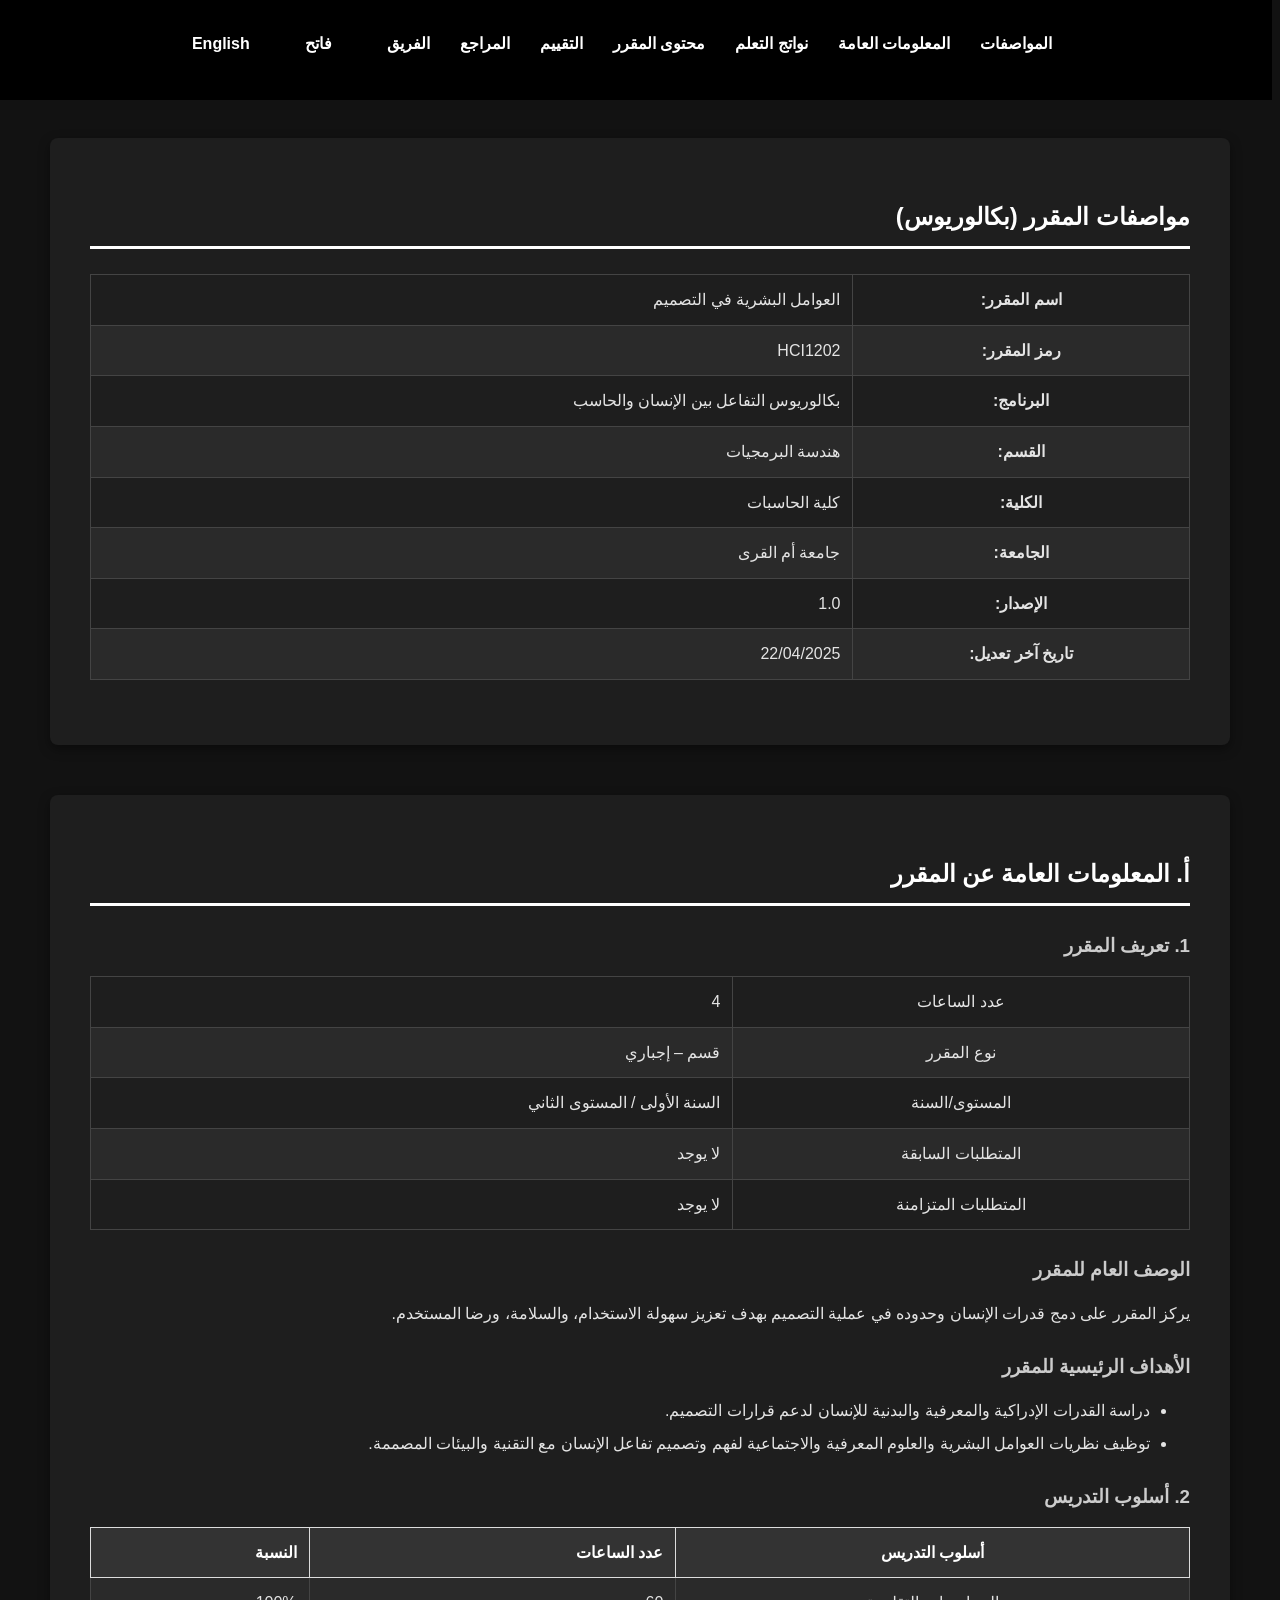
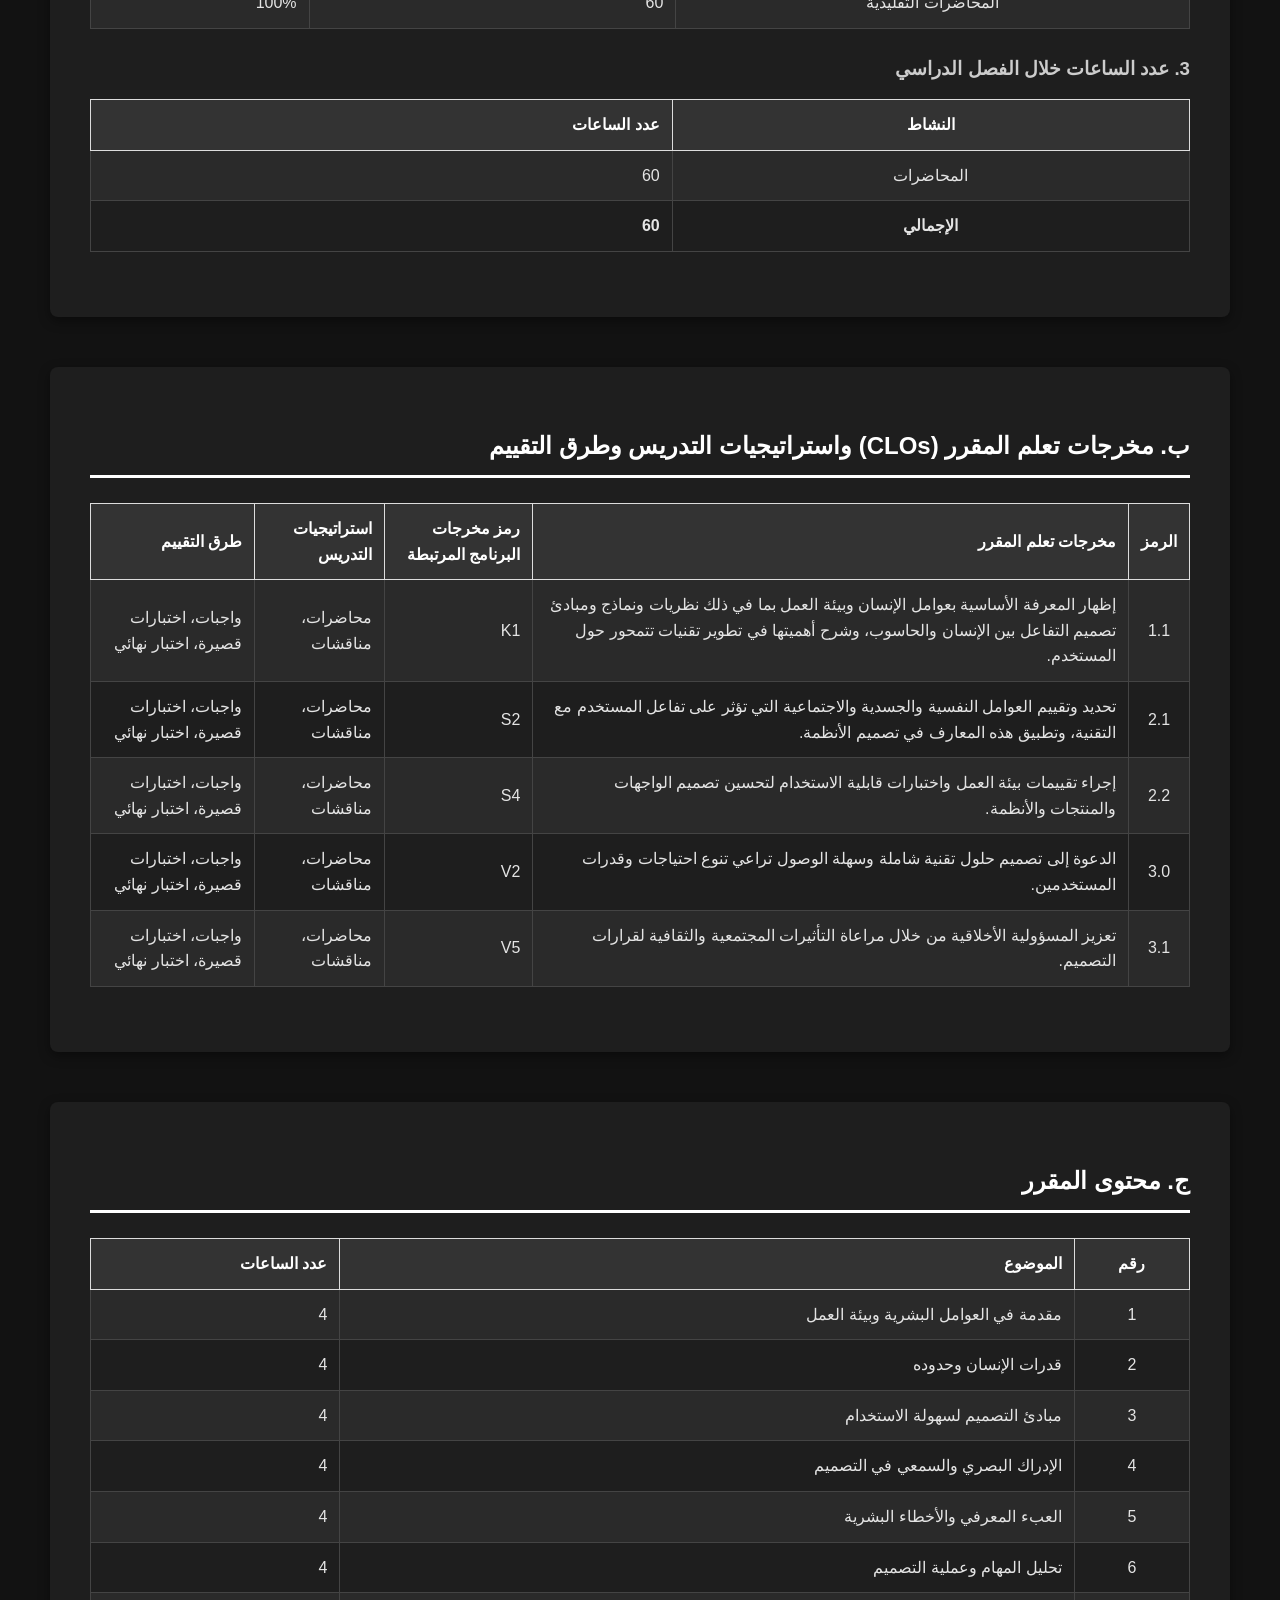
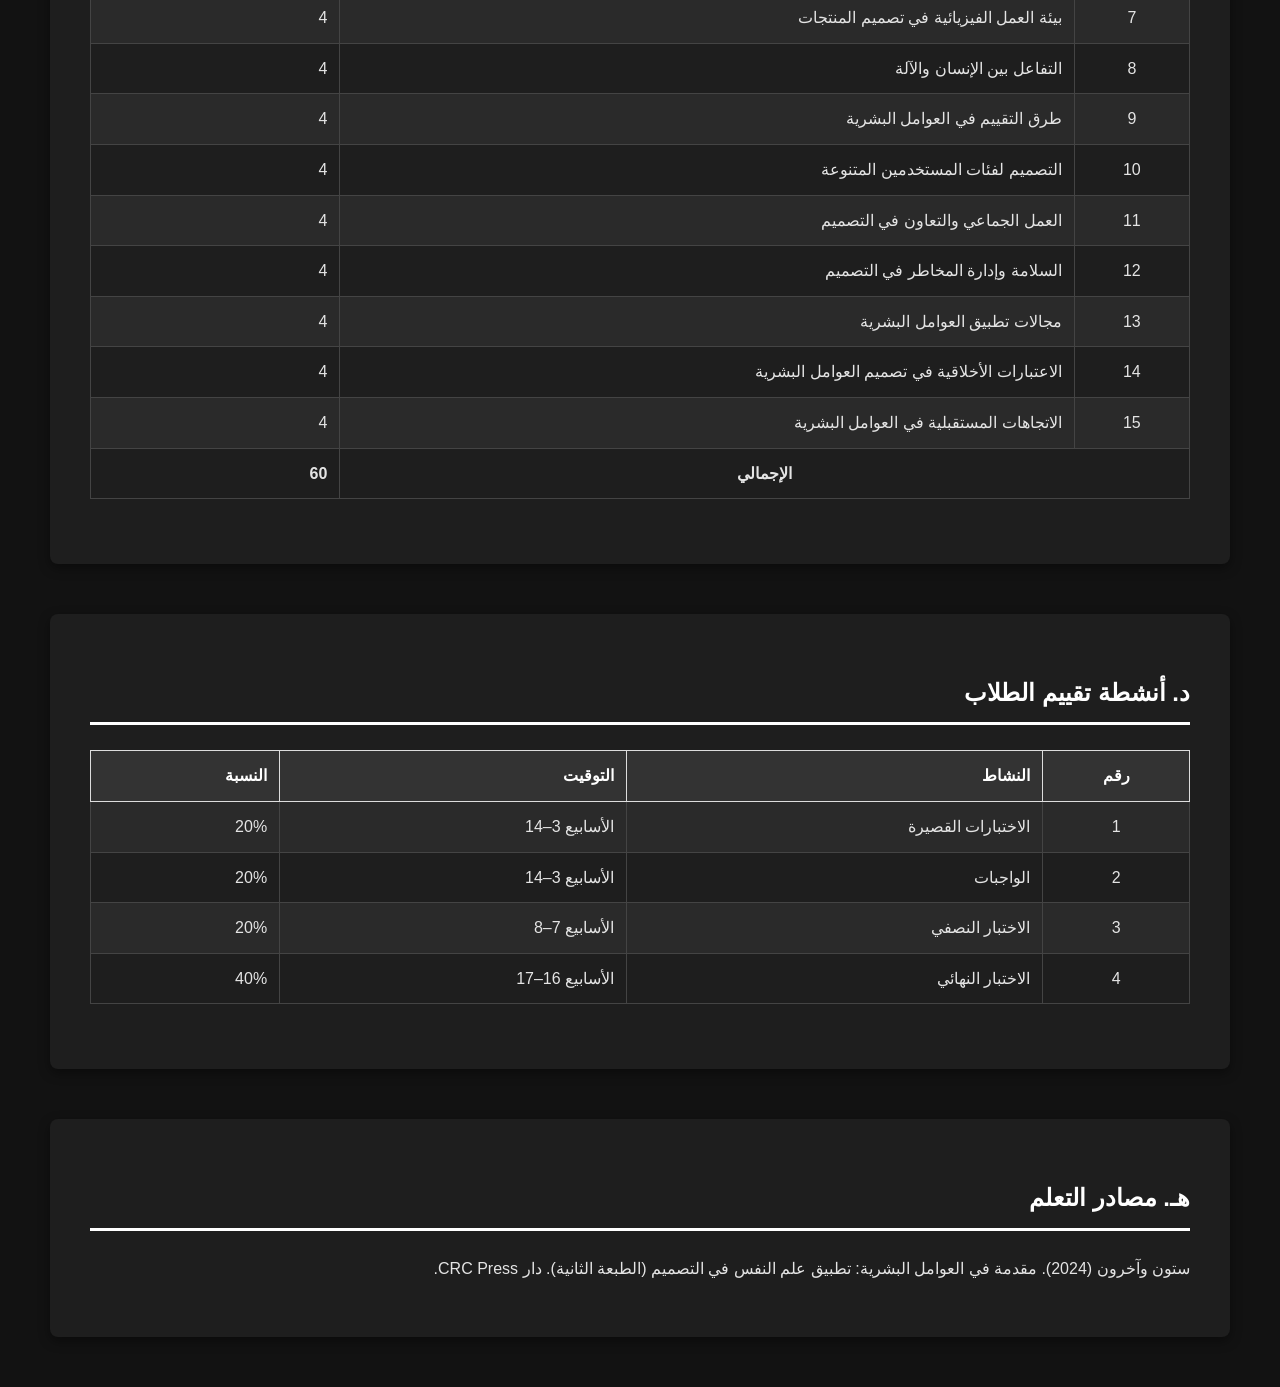
==== index-ar-dark.html @ 920ca53d "Add files via upload" ====
<!DOCTYPE html>
<html lang="ar" dir="rtl">
<head>
    <meta charset="UTF-8">
    <meta name="viewport" content="width=device-width, initial-scale=1.0">
    <title>HCI1202 - العوامل البشرية في التصميم</title>
    <link rel="stylesheet" href="style.css">
</head>

<body class="dark">

<header>
    <nav>
        <ul>
            <li><a href="#specification">المواصفات</a></li>
            <li><a href="#general">المعلومات العامة</a></li>
            <li><a href="#clos">نواتج التعلم</a></li>
            <li><a href="#content">محتوى المقرر</a></li>
            <li><a href="#assessment">التقييم</a></li>
            <li><a href="#resources">المراجع</a></li>
<li><a href="team.html">الفريق</a></li>
<li><a href="index-ar-light.html">فاتح</a></li>
<li><a href="index-en-dark.html">English</a></li>
        </ul>
    </nav>
</header>

<main>

<section id="specification">
    <h2>مواصفات المقرر (بكالوريوس)</h2>

    <table>
        <tr><td><strong>اسم المقرر:</strong></td><td>العوامل البشرية في التصميم</td></tr>
        <tr><td><strong>رمز المقرر:</strong></td><td>HCI1202</td></tr>
        <tr><td><strong>البرنامج:</strong></td><td>بكالوريوس التفاعل بين الإنسان والحاسب</td></tr>
        <tr><td><strong>القسم:</strong></td><td>هندسة البرمجيات</td></tr>
        <tr><td><strong>الكلية:</strong></td><td>كلية الحاسبات</td></tr>
        <tr><td><strong>الجامعة:</strong></td><td>جامعة أم القرى</td></tr>
        <tr><td><strong>الإصدار:</strong></td><td>1.0</td></tr>
        <tr><td><strong>تاريخ آخر تعديل:</strong></td><td>22/04/2025</td></tr>
    </table>
</section>

<section id="general">
    <h2>أ. المعلومات العامة عن المقرر</h2>

    <h3>1. تعريف المقرر</h3>

    <table>
        <tr><td>عدد الساعات</td><td>4</td></tr>
        <tr><td>نوع المقرر</td><td>قسم – إجباري</td></tr>
        <tr><td>المستوى/السنة</td><td>السنة الأولى / المستوى الثاني</td></tr>
        <tr><td>المتطلبات السابقة</td><td>لا يوجد</td></tr>
        <tr><td>المتطلبات المتزامنة</td><td>لا يوجد</td></tr>
    </table>

    <h3>الوصف العام للمقرر</h3>
    <p>
        يركز المقرر على دمج قدرات الإنسان وحدوده في عملية التصميم بهدف تعزيز سهولة الاستخدام،
        والسلامة، ورضا المستخدم.
    </p>

    <h3>الأهداف الرئيسية للمقرر</h3>
    <ul>
        <li>دراسة القدرات الإدراكية والمعرفية والبدنية للإنسان لدعم قرارات التصميم.</li>
        <li>توظيف نظريات العوامل البشرية والعلوم المعرفية والاجتماعية لفهم وتصميم تفاعل الإنسان مع التقنية والبيئات المصممة.</li>
    </ul>

    <h3>2. أسلوب التدريس</h3>

    <table>
        <tr><th>أسلوب التدريس</th><th>عدد الساعات</th><th>النسبة</th></tr>
        <tr><td>المحاضرات التقليدية</td><td>60</td><td>100%</td></tr>
    </table>

    <h3>3. عدد الساعات خلال الفصل الدراسي</h3>

    <table>
        <tr><th>النشاط</th><th>عدد الساعات</th></tr>
        <tr><td>المحاضرات</td><td>60</td></tr>
        <tr><td><strong>الإجمالي</strong></td><td><strong>60</strong></td></tr>
    </table>
</section>

<section id="clos">
    <h2>ب. مخرجات تعلم المقرر (CLOs) واستراتيجيات التدريس وطرق التقييم</h2>

    <table>
        <tr>
            <th>الرمز</th>
            <th>مخرجات تعلم المقرر</th>
            <th>رمز مخرجات البرنامج المرتبطة</th>
            <th>استراتيجيات التدريس</th>
            <th>طرق التقييم</th>
        </tr>

        <tr>
            <td>1.1</td>
            <td>
                إظهار المعرفة الأساسية بعوامل الإنسان وبيئة العمل بما في ذلك نظريات
                ونماذج ومبادئ تصميم التفاعل بين الإنسان والحاسوب، وشرح أهميتها
                في تطوير تقنيات تتمحور حول المستخدم.
            </td>
            <td>K1</td>
            <td>محاضرات، مناقشات</td>
            <td>واجبات، اختبارات قصيرة، اختبار نهائي</td>
        </tr>

        <tr>
            <td>2.1</td>
            <td>
                تحديد وتقييم العوامل النفسية والجسدية والاجتماعية التي تؤثر على
                تفاعل المستخدم مع التقنية، وتطبيق هذه المعارف في تصميم الأنظمة.
            </td>
            <td>S2</td>
            <td>محاضرات، مناقشات</td>
            <td>واجبات، اختبارات قصيرة، اختبار نهائي</td>
        </tr>

        <tr>
            <td>2.2</td>
            <td>
                إجراء تقييمات بيئة العمل واختبارات قابلية الاستخدام لتحسين
                تصميم الواجهات والمنتجات والأنظمة.
            </td>
            <td>S4</td>
            <td>محاضرات، مناقشات</td>
            <td>واجبات، اختبارات قصيرة، اختبار نهائي</td>
        </tr>

        <tr>
            <td>3.0</td>
            <td>
                الدعوة إلى تصميم حلول تقنية شاملة وسهلة الوصول تراعي تنوع
                احتياجات وقدرات المستخدمين.
            </td>
            <td>V2</td>
            <td>محاضرات، مناقشات</td>
            <td>واجبات، اختبارات قصيرة، اختبار نهائي</td>
        </tr>

        <tr>
            <td>3.1</td>
            <td>
                تعزيز المسؤولية الأخلاقية من خلال مراعاة التأثيرات المجتمعية
                والثقافية لقرارات التصميم.
            </td>
            <td>V5</td>
            <td>محاضرات، مناقشات</td>
            <td>واجبات، اختبارات قصيرة، اختبار نهائي</td>
        </tr>

    </table>
</section>

<section id="content">
    <h2>ج. محتوى المقرر</h2>

    <table>
        <tr><th>رقم</th><th>الموضوع</th><th>عدد الساعات</th></tr>

        <tr><td>1</td><td>مقدمة في العوامل البشرية وبيئة العمل</td><td>4</td></tr>
        <tr><td>2</td><td>قدرات الإنسان وحدوده</td><td>4</td></tr>
        <tr><td>3</td><td>مبادئ التصميم لسهولة الاستخدام</td><td>4</td></tr>
        <tr><td>4</td><td>الإدراك البصري والسمعي في التصميم</td><td>4</td></tr>
        <tr><td>5</td><td>العبء المعرفي والأخطاء البشرية</td><td>4</td></tr>
        <tr><td>6</td><td>تحليل المهام وعملية التصميم</td><td>4</td></tr>
        <tr><td>7</td><td>بيئة العمل الفيزيائية في تصميم المنتجات</td><td>4</td></tr>
        <tr><td>8</td><td>التفاعل بين الإنسان والآلة</td><td>4</td></tr>
        <tr><td>9</td><td>طرق التقييم في العوامل البشرية</td><td>4</td></tr>
        <tr><td>10</td><td>التصميم لفئات المستخدمين المتنوعة</td><td>4</td></tr>
        <tr><td>11</td><td>العمل الجماعي والتعاون في التصميم</td><td>4</td></tr>
        <tr><td>12</td><td>السلامة وإدارة المخاطر في التصميم</td><td>4</td></tr>
        <tr><td>13</td><td>مجالات تطبيق العوامل البشرية</td><td>4</td></tr>
        <tr><td>14</td><td>الاعتبارات الأخلاقية في تصميم العوامل البشرية</td><td>4</td></tr>
        <tr><td>15</td><td>الاتجاهات المستقبلية في العوامل البشرية</td><td>4</td></tr>

        <tr><td colspan="2"><strong>الإجمالي</strong></td><td><strong>60</strong></td></tr>
    </table>
</section>

<section id="assessment">
    <h2>د. أنشطة تقييم الطلاب</h2>

    <table>
        <tr><th>رقم</th><th>النشاط</th><th>التوقيت</th><th>النسبة</th></tr>

        <tr><td>1</td><td>الاختبارات القصيرة</td><td>الأسابيع 3–14</td><td>20%</td></tr>
        <tr><td>2</td><td>الواجبات</td><td>الأسابيع 3–14</td><td>20%</td></tr>
        <tr><td>3</td><td>الاختبار النصفي</td><td>الأسابيع 7–8</td><td>20%</td></tr>
        <tr><td>4</td><td>الاختبار النهائي</td><td>الأسابيع 16–17</td><td>40%</td></tr>
    </table>
</section>

<section id="resources">
    <h2>هـ. مصادر التعلم</h2>

    <p>
        ستون وآخرون (2024). مقدمة في العوامل البشرية: تطبيق علم النفس في التصميم (الطبعة الثانية).
        دار CRC Press.
    </p>
</section>

</main>

</body>
</html>
---- style.css ----
{margin: 0; padding: 0;
    box-sizing: border-box;}

body {font-family: Arial, Helvetica, sans-serif;
    line-height: 1.6;
    background-color: #f4f6f9;
    color: #333;
    padding-top: 80px;}

nav {background-color: #002147;
    position: fixed;
    top: 0;
    width: 100%;
    padding: 15px 0;
    z-index: 1000;}

nav ul {list-style: none;
    display: flex;
    justify-content: center;
    gap: 30px;}

nav ul li a {color: white;
    text-decoration: none;
    font-weight: bold;
    transition: 0.3s;}

nav ul li a:hover {color: #ffd700;}

section {max-width: 1100px;
    margin: 50px auto;
    background: white;
    padding: 40px;
    border-radius: 8px;
    box-shadow: 0 4px 10px rgba(0,0,0,0.05);}

h2 {margin-bottom: 25px;
    color: #002147;
    border-bottom: 3px solid #002147;
    padding-bottom: 10px;}

h3 {margin-top: 25px;
    margin-bottom: 15px;
    color: #444;}

table {width: 100%;
    border-collapse: collapse;
    margin-top: 15px;
    margin-bottom: 25px;}

th, td {border: 1px solid #ddd;
    padding: 12px;
    text-align: left;}

th {background-color: #002147;
    color: white;}

tr:nth-child(even) {background-color: #f2f2f2;}

ul {margin-left: 20px;
    margin-bottom: 20px;}

li {margin-bottom: 8px;}

@media (max-width: 768px) { nav ul {flex-direction: column; gap: 15px;}

    section {margin: 30px 15px;
        padding: 25px;}

    table {font-size: 14px;}
}

@media (max-width: 600px) { body {padding-top: 100px;}

    nav ul {flex-direction: column;
        align-items: center;}

    nav ul li {margin-bottom: 10px;}

    section {padding: 20px;}

    h2 {font-size: 18px;}
    h3 {font-size: 16px;}

    table {display: block;
        overflow-x: auto;
        white-space: nowrap;}
}

body.dark {background-color: #121212;
    color: #e4e4e4;}

body.dark section {background-color: #1e1e1e;
    box-shadow: 0 4px 12px rgba(0,0,0,0.4);}

body.dark nav {background-color: #000000;}

body.dark h2 {color: #ffffff;
    border-bottom: 3px solid #ffffff;}

body.dark h3 {color: #cccccc;}

body.dark th {background-color: #333;
    color: #ffffff;}

body.dark tr:nth-child(even) {background-color: #2a2a2a;}

body.dark td {border-color: #444;}

body.dark nav ul li a {color: #ffffff;}

body.dark nav ul li a:hover {color: #00bcd4;}
nav ul li:last-child,
nav ul li:nth-last-child(2) {font-weight: bold;}

html[dir="ltr"] nav ul li:last-child,
html[dir="ltr"] nav ul li:nth-last-child(2) {margin-left: 25px;}

html[dir="rtl"] nav ul li:last-child,
html[dir="rtl"] nav ul li:nth-last-child(2) {margin-right: 25px;}

html[dir="rtl"] table {direction: rtl;}

html[dir="rtl"] th,
html[dir="rtl"] td {text-align: right;}

html[dir="rtl"] table tr th:first-child,
html[dir="rtl"] table tr td:first-child {text-align: center;}
.team-section {text-align: center;
    padding: 60px 20px;}

.team-container {display: flex;
    justify-content: center;
    gap: 30px;
    flex-wrap: wrap;}

.team-card {background: #ffffff;
    padding: 25px;
    width: 280px;
    border-radius: 12px;
    box-shadow: 0 8px 20px rgba(0,0,0,0.1);}

.team-card img {width: 120px;
    height: 120px;
    border-radius: 50%;
    object-fit: cover;
    margin-bottom: 15px;}
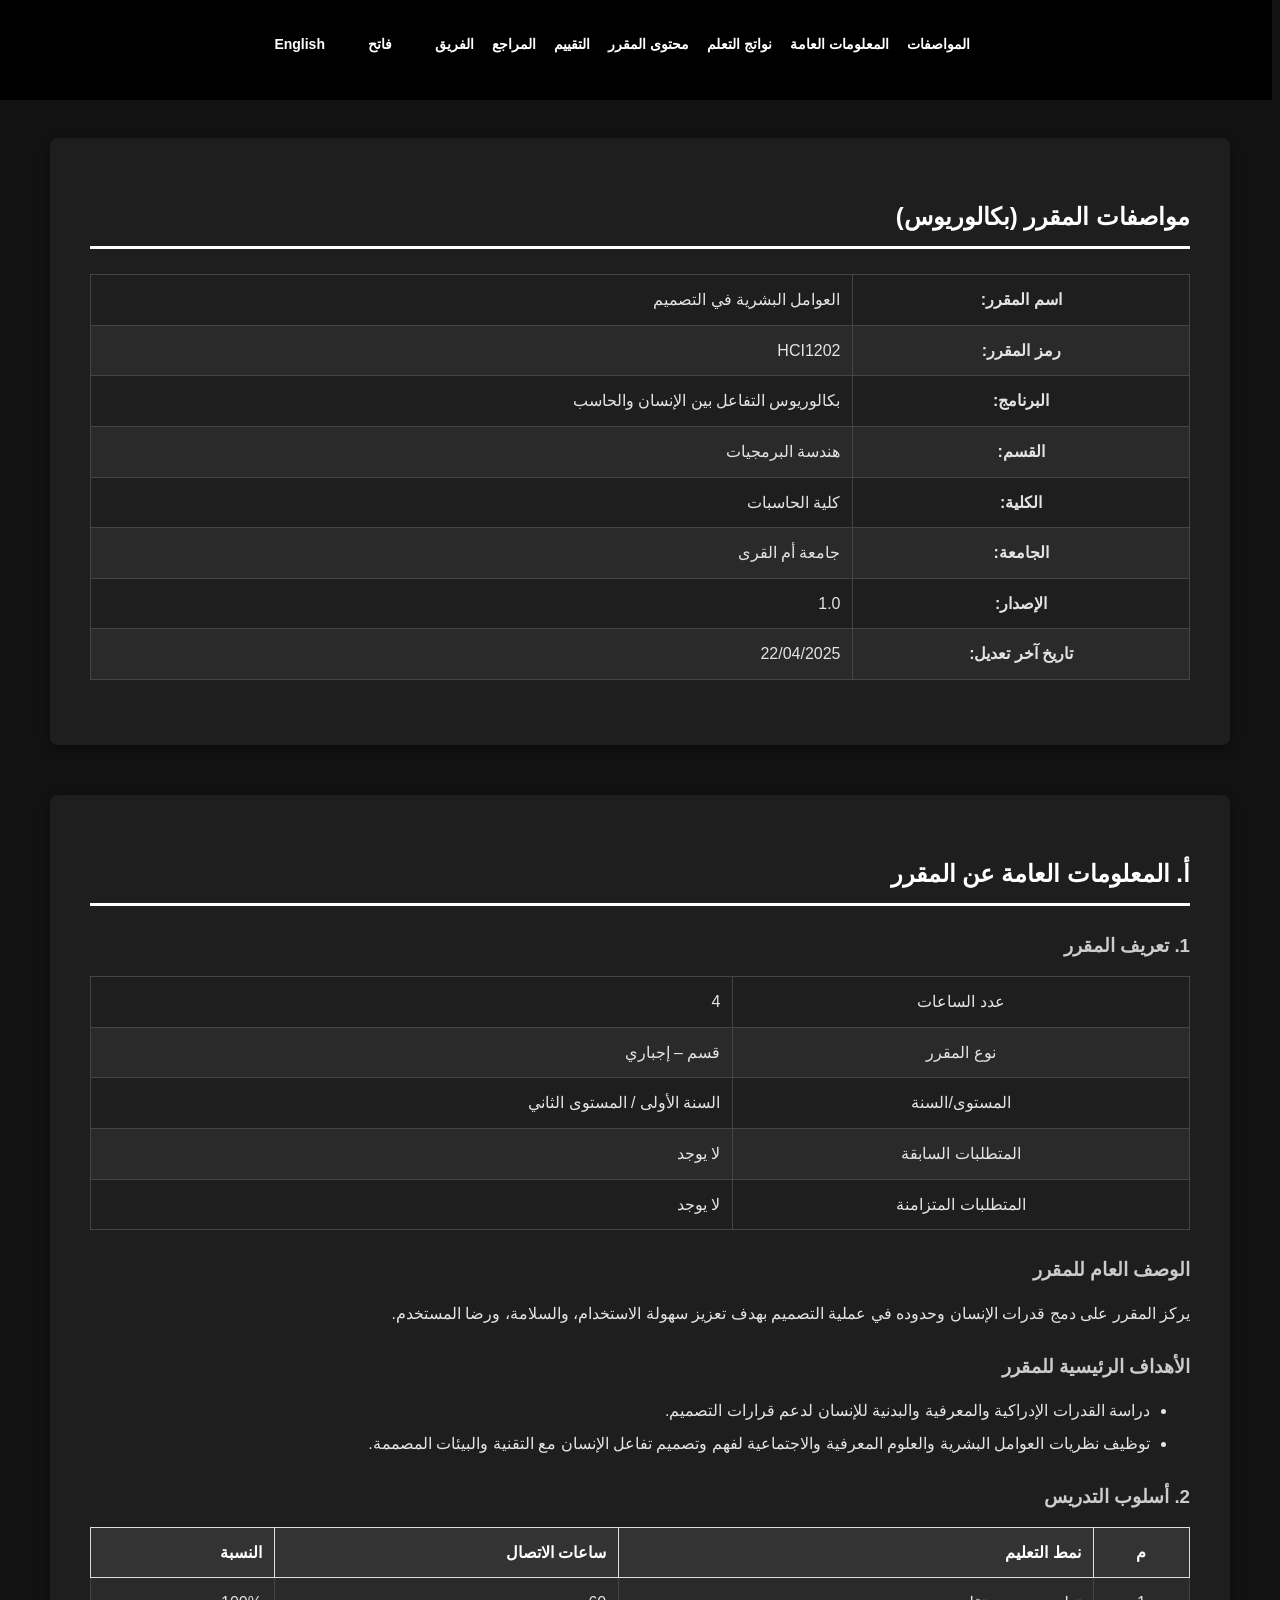
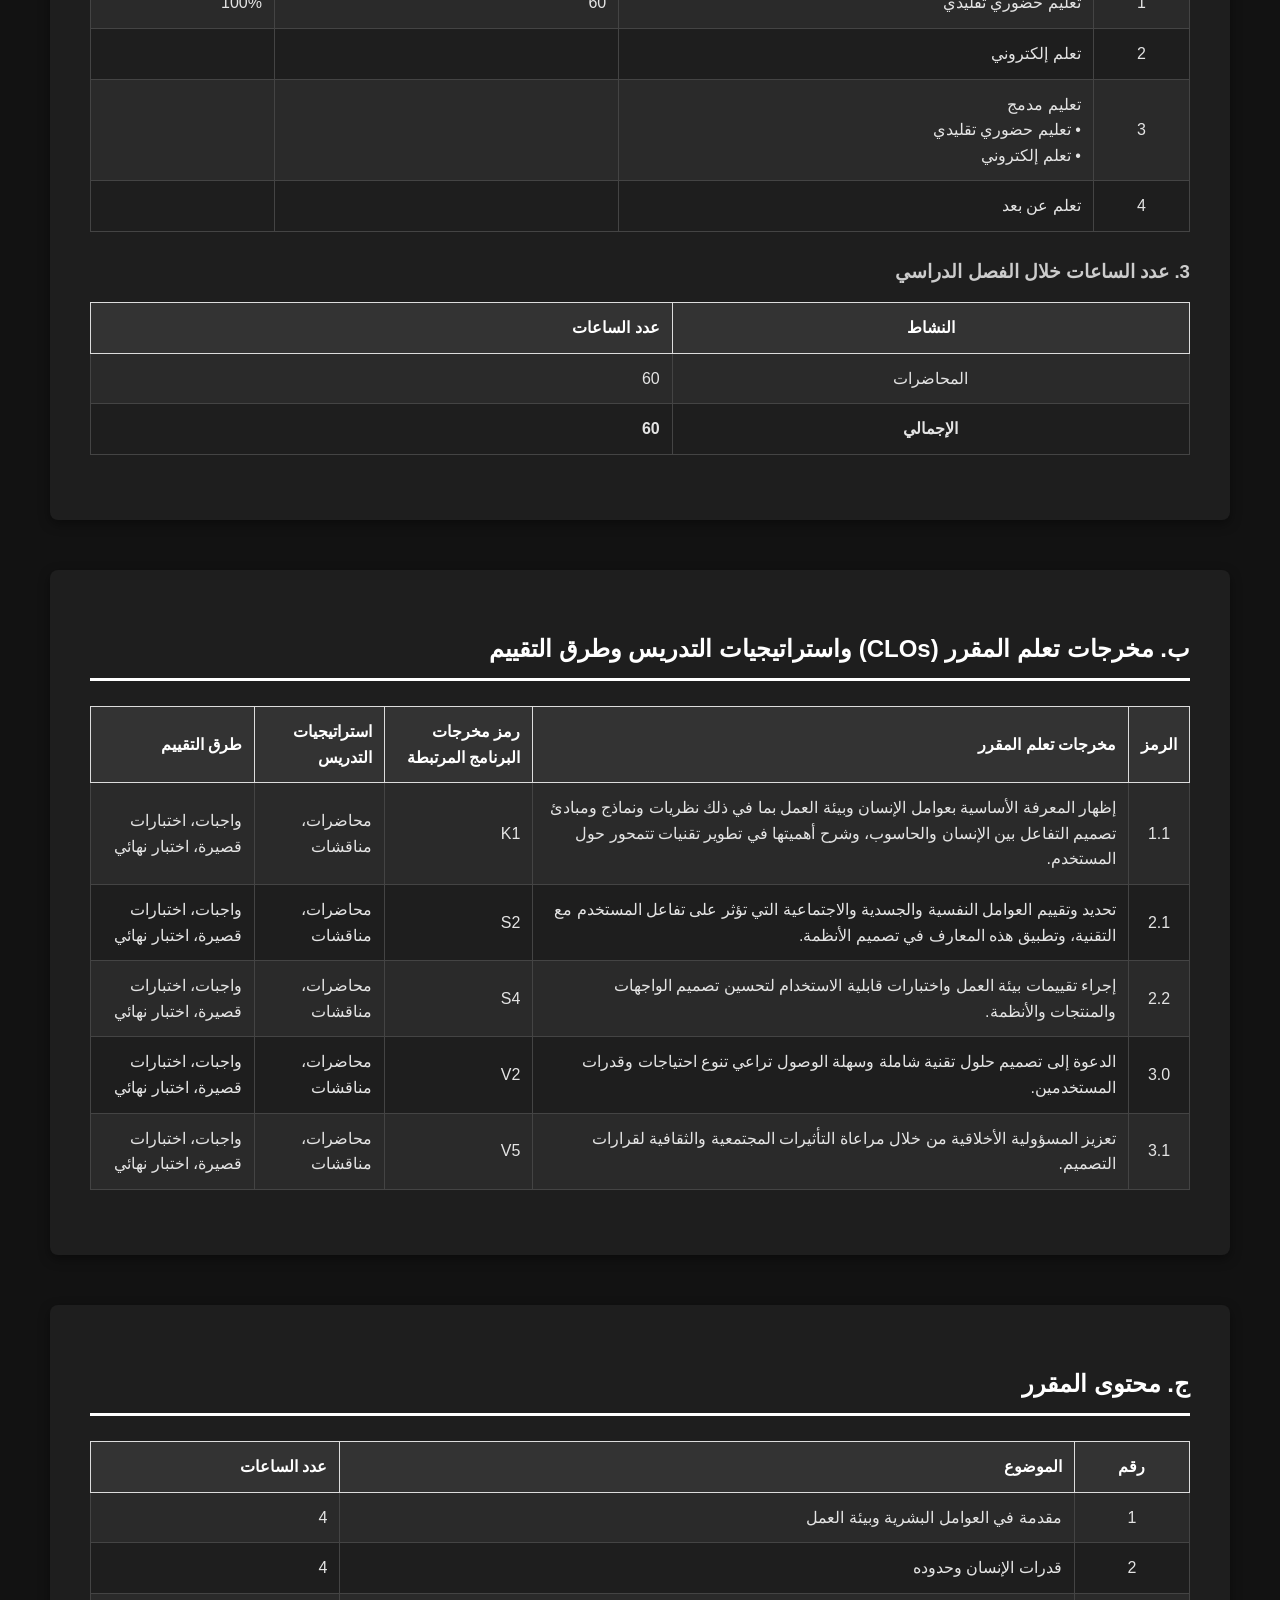
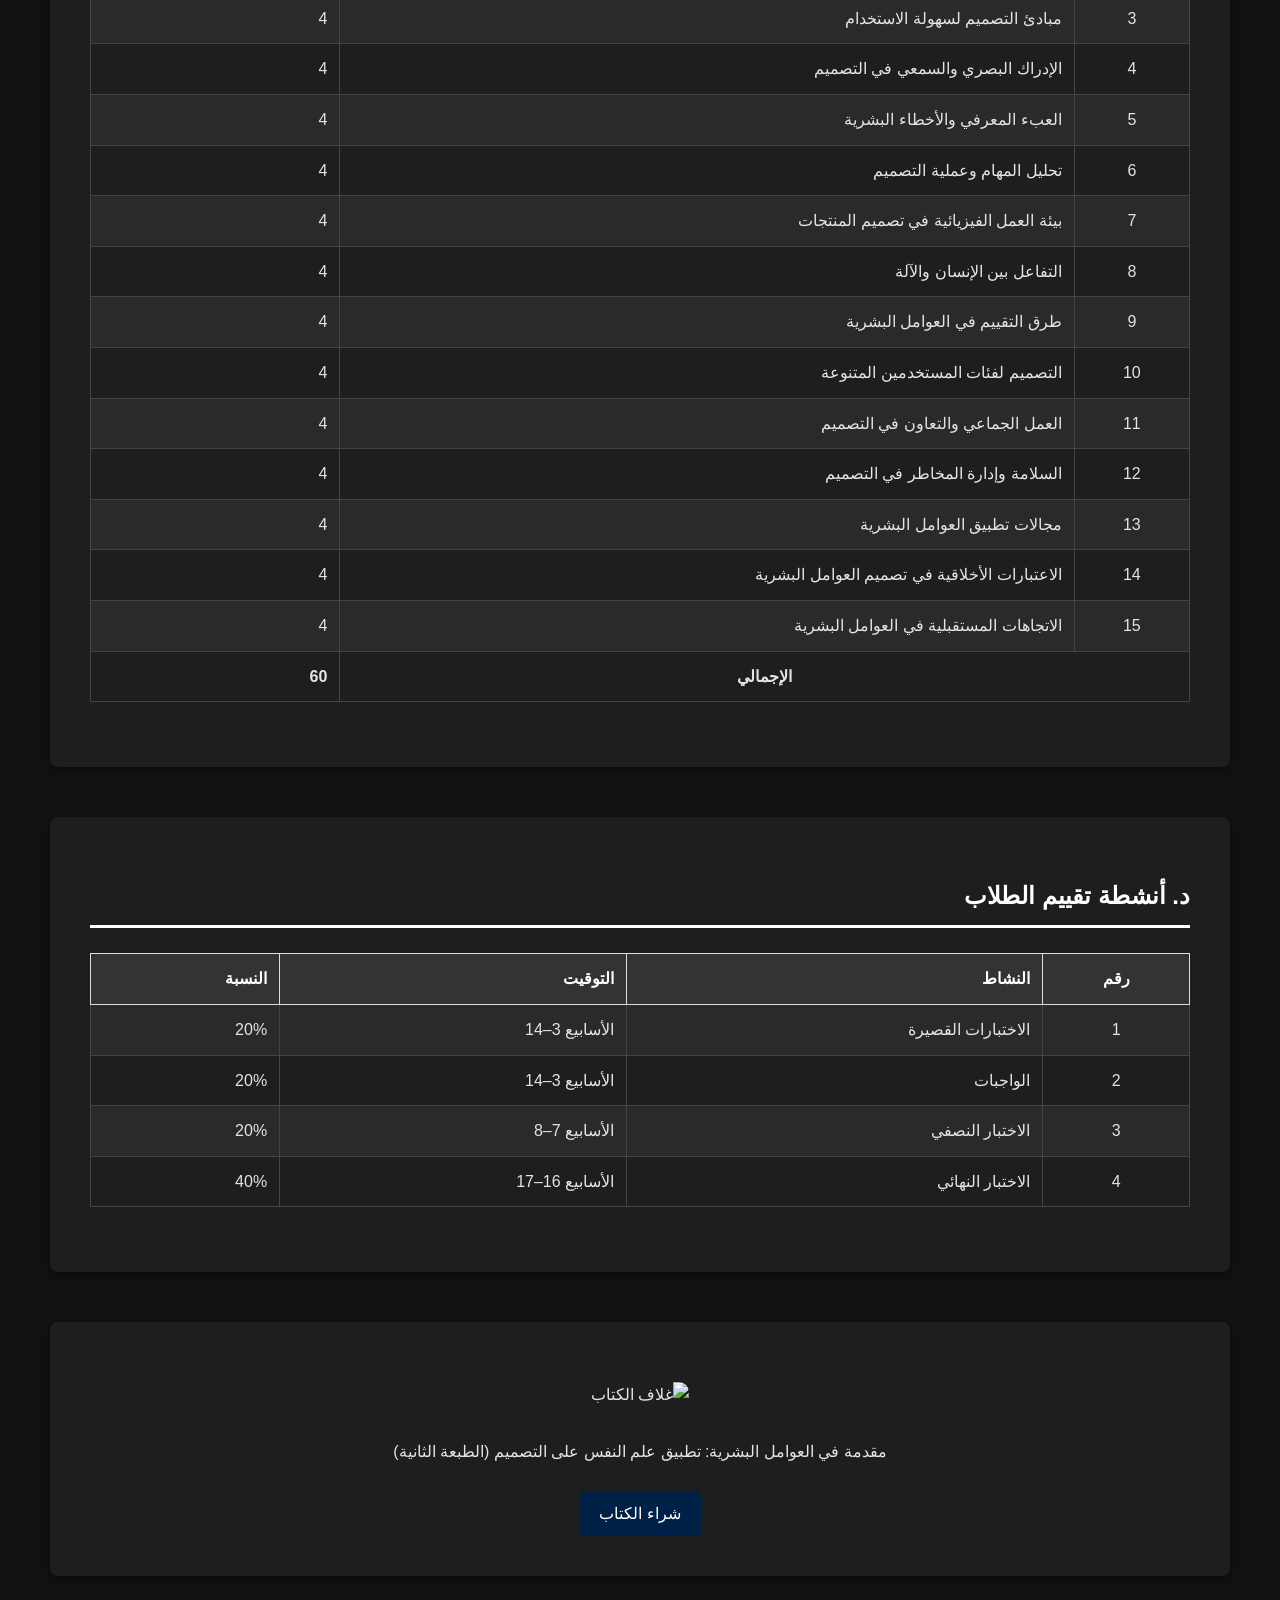
==== commit 2e32d4ea: "Add files via upload" ====
--- a/index-ar-dark.html
+++ b/index-ar-dark.html
@@ -69,10 +69,46 @@
 
     <h3>2. أسلوب التدريس</h3>
 
-    <table>
-        <tr><th>أسلوب التدريس</th><th>عدد الساعات</th><th>النسبة</th></tr>
-        <tr><td>المحاضرات التقليدية</td><td>60</td><td>100%</td></tr>
-    </table>
+<table>
+<tr>
+<th>م</th>
+<th>نمط التعليم</th>
+<th>ساعات الاتصال</th>
+<th>النسبة</th>
+</tr>
+
+<tr>
+<td>1</td>
+<td>تعليم حضوري تقليدي</td>
+<td>60</td>
+<td>100%</td>
+</tr>
+
+<tr>
+<td>2</td>
+<td>تعلم إلكتروني</td>
+<td></td>
+<td></td>
+</tr>
+
+<tr>
+<td>3</td>
+<td>
+تعليم مدمج<br>
+• تعليم حضوري تقليدي<br>
+• تعلم إلكتروني
+</td>
+<td></td>
+<td></td>
+</tr>
+
+<tr>
+<td>4</td>
+<td>تعلم عن بعد</td>
+<td></td>
+<td></td>
+</tr>
+</table>
 
     <h3>3. عدد الساعات خلال الفصل الدراسي</h3>
 
@@ -194,12 +230,17 @@
 </section>
 
 <section id="resources">
-    <h2>هـ. مصادر التعلم</h2>
-
-    <p>
-        ستون وآخرون (2024). مقدمة في العوامل البشرية: تطبيق علم النفس في التصميم (الطبعة الثانية).
-        دار CRC Press.
-    </p>
+   <div class="book-box">
+<img src="images/book.jpg" alt="غلاف الكتاب">
+
+<p>
+مقدمة في العوامل البشرية: تطبيق علم النفس على التصميم (الطبعة الثانية)
+</p>
+
+<a href="https://www.amazon.com/s?k=Introduction+to+Human+Factors+Applying+Psychology+to+Design" target="_blank">
+شراء الكتاب
+</a>
+</div>
 </section>
 
 </main>
--- a/style.css
+++ b/style.css
@@ -17,12 +17,13 @@
 nav ul {list-style: none;
     display: flex;
     justify-content: center;
-    gap: 30px;}
+    gap: 18px;}
 
 nav ul li a {color: white;
     text-decoration: none;
     font-weight: bold;
-    transition: 0.3s;}
+    transition: 0.3s;
+    font-size:14px;}
 
 nav ul li a:hover {color: #ffd700;}
 
@@ -55,6 +56,8 @@
     color: white;}
 
 tr:nth-child(even) {background-color: #f2f2f2;}
+tr:hover {background-color:#d6eeee;}
+body.dark tr:hover {background-color:#3a3a3a;}
 
 ul {margin-left: 20px;
     margin-bottom: 20px;}
@@ -68,22 +71,53 @@
 
     table {font-size: 14px;}
 }
-
-@media (max-width: 600px) { body {padding-top: 100px;}
-
-    nav ul {flex-direction: column;
-        align-items: center;}
-
-    nav ul li {margin-bottom: 10px;}
-
-    section {padding: 20px;}
-
-    h2 {font-size: 18px;}
-    h3 {font-size: 16px;}
-
-    table {display: block;
-        overflow-x: auto;
-        white-space: nowrap;}
+@media (max-width: 600px){
+
+body{
+padding-top:70px;
+}
+
+nav{
+overflow-x:auto;
+white-space:nowrap;
+}
+
+nav ul{
+display:flex;
+flex-direction:row;
+flex-wrap:nowrap;
+justify-content:flex-start;
+gap:15px;
+padding:0 15px;
+}
+
+nav ul li{
+flex:0 0 auto;
+margin-bottom:0;
+}
+
+nav ul li a{
+font-size:14px;
+}
+
+section{
+padding:20px;
+margin:20px 10px;
+}
+
+table{
+display:block;
+overflow-x:auto;
+white-space:nowrap;
+}
+
+h2{
+font-size:18px;
+}
+
+h3{
+font-size:16px;
+}
 }
 
 body.dark {background-color: #121212;
@@ -137,10 +171,66 @@
     padding: 25px;
     width: 280px;
     border-radius: 12px;
-    box-shadow: 0 8px 20px rgba(0,0,0,0.1);}
+    box-shadow: 0 8px 20px rgba(0,0,0,0.1);
+    transition:0.3s;}
+
+    .team-card:hover{
+transform:translateY(-5px);
+}
 
 .team-card img {width: 120px;
     height: 120px;
     border-radius: 50%;
     object-fit: cover;
-    margin-bottom: 15px;}+    margin-bottom: 15px;}
+
+    .book-box{text-align:center;margin-top:20px;}
+
+.book-box img{
+width:180px;
+border-radius:10px;
+margin-bottom:15px;
+}
+
+.book-box a{
+display:inline-block;
+margin-top:10px;
+padding:10px 20px;
+background:#002147;
+color:white;
+text-decoration:none;
+border-radius:6px;
+transition:0.3s;
+}
+
+.book-box a:hover{
+background:#004080;
+transform:scale(1.05);
+}
+
+.form-table th{
+background:#4b3b8f;
+color:white;
+text-align:left;
+}
+
+.form-table .title-row td{
+background:#4b3b8f;
+color:white;
+font-weight:bold;
+}
+
+.form-table .sub-row td{
+background:#eeeeee;
+}
+
+.form-table .total-row td{
+background:#4fb7c5;
+color:white;
+font-weight:bold;
+text-align:center;
+}
+
+.form-table td:first-child{
+font-weight:bold;
+}
